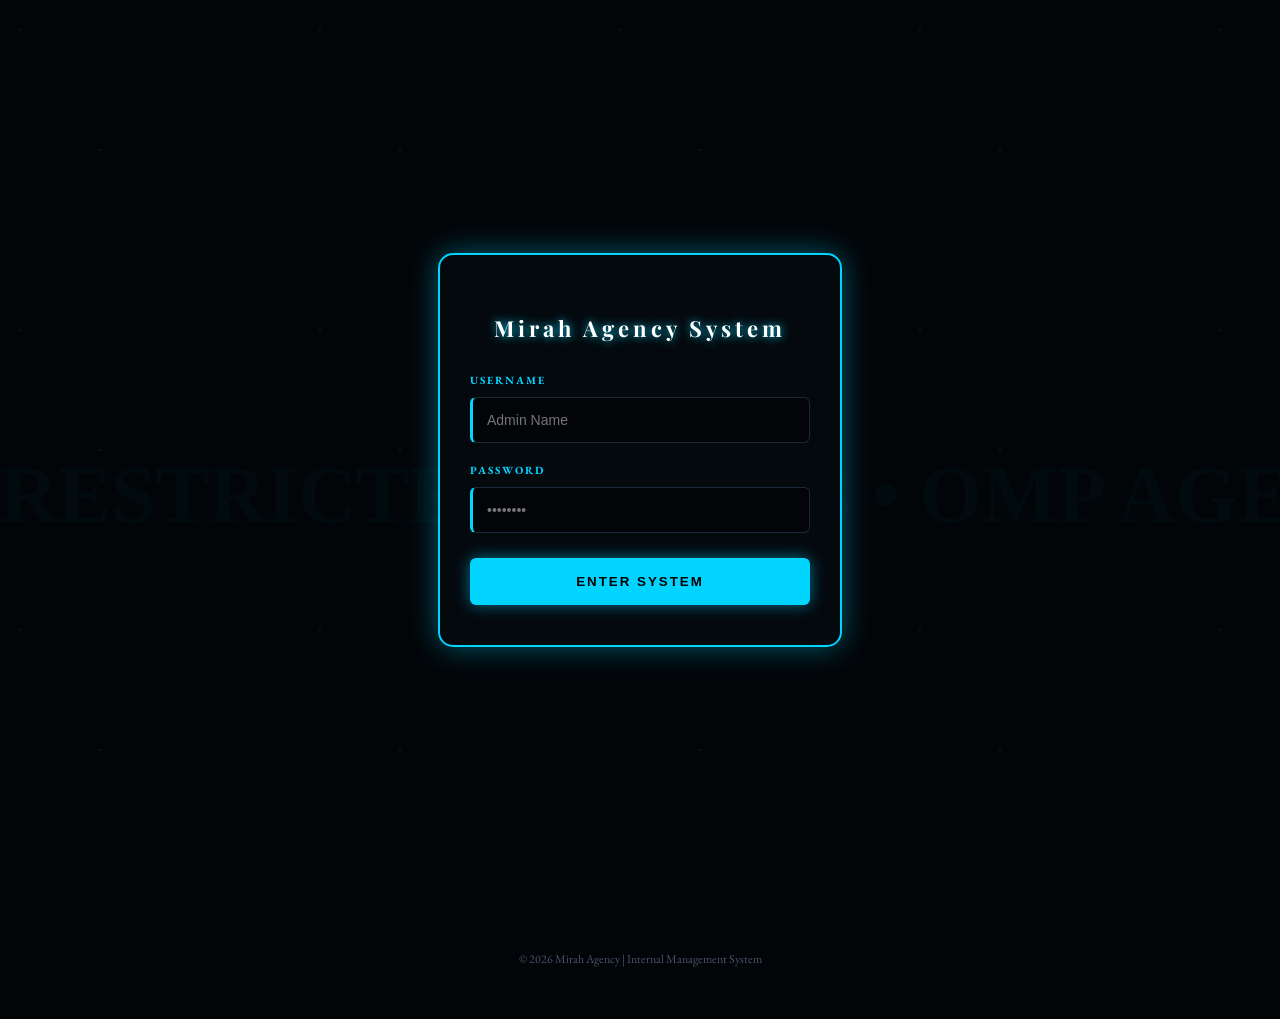
==== index.html @ f9b7fdba "Add files via upload" ====
<!DOCTYPE html>
<html lang="id">
<head>
    <meta charset="UTF-8">
    <meta name="viewport" content="width=device-width, initial-scale=1.0">
    <title>Agency OMP - Salary System</title>
    
    <script src="auth.js"></script>

    <link href="https://fonts.googleapis.com/css2?family=Playfair+Display:wght@700&family=EB+Garamond:wght@400;700&display=swap" rel="stylesheet">
    
    <style>
        :root {
            --neon-blue: #00d4ff;
            --neon-white: #ffffff;
            --neon-red: #ff0033;
            --dark-bg: #020508; 
            --card-bg: rgba(255, 255, 255, 0.03); 
            --text: #ffffff;
            --blue-glow: 0 0 10px rgba(0, 212, 255, 0.5), 0 0 20px rgba(0, 212, 255, 0.2);
            --white-glow: 0 0 10px rgba(255, 255, 255, 0.8);
            --red-glow: 0 0 10px rgba(255, 0, 51, 0.7);
        }

        body {
            background: var(--dark-bg);
            color: var(--text);
            font-family: 'EB Garamond', serif;
            margin: 0;
            overflow-x: hidden;
            position: relative;
        }

        /* ═══ EFEK ANIMASI LATAR BELAKANG ═══ */
        .bg-marquee {
            position: fixed;
            top: 150px;
            left: 0;
            width: 100%;
            white-space: nowrap;
            font-size: 80px;
            font-family: 'Playfair Display', serif;
            font-weight: bold;
            color: rgba(0, 212, 255, 0.03);
            text-transform: uppercase;
            letter-spacing: 20px;
            pointer-events: none;
            z-index: -2;
            animation: move-text 30s linear infinite;
        }

        @keyframes move-text {
            0% { transform: translateX(100%); }
            100% { transform: translateX(-100%); }
        }

        body::before {
            content: "";
            position: fixed;
            top: 0; left: 0; width: 100%; height: 100%;
            background: 
                radial-gradient(1px 1px at 20px 30px, var(--neon-white), rgba(0,0,0,0)),
                radial-gradient(2px 2px at 100px 150px, var(--neon-blue), rgba(0,0,0,0));
            background-size: 250px 250px;
            z-index: -1;
            animation: stars-falling 20s linear infinite;
            opacity: 0.3;
        }

        @keyframes stars-falling {
            from { transform: translateY(0); }
            to { transform: translateY(1000px); }
        }

        /* ═══ HEADER & NAV ═══ */
        header {
            padding: 40px 20px;
            text-align: center;
            background: linear-gradient(to bottom, #05101a, #020508);
            border-bottom: 2px solid var(--neon-blue);
            box-shadow: 0 4px 15px rgba(0, 212, 255, 0.3);
            position: relative; z-index: 10;
        }

        h1 { font-family: 'Playfair Display', serif; font-size: 36px; color: var(--neon-white); text-shadow: var(--white-glow), 0 0 15px var(--neon-blue); margin: 0; letter-spacing: 5px; }
        .motto { font-style: italic; color: #88a0b0; font-size: 14px; margin-top: 10px; }

        nav { background: rgba(0, 0, 0, 0.8); padding: 12px 0; border-bottom: 1px solid #0a1a2a; text-align: center; position: sticky; top: 0; z-index: 100; backdrop-filter: blur(10px); }
        .nav-inner { display: flex; align-items: center; justify-content: center; flex-wrap: wrap; gap: 10px; }
        .nav-inner a { color: #88a0b0; text-decoration: none; margin: 0 10px; text-transform: uppercase; font-size: 11px; transition: 0.3s; cursor: pointer; }
        .nav-inner a:hover, .nav-inner a.active { color: var(--neon-blue); font-weight: bold; text-shadow: var(--blue-glow); border-bottom: 1px solid var(--neon-blue); }

        .btn-logout {
            color: var(--neon-red) !important;
            font-weight: bold !important;
            border: 1px solid var(--neon-red) !important;
            padding: 4px 12px !important;
            border-radius: 4px !important;
            text-shadow: var(--red-glow);
            transition: all 0.3s ease !important;
        }

        /* ═══ FORM INPUT ═══ */
        main { padding: 40px 20px; max-width: 1200px; margin: auto; position: relative; z-index: 5; }
        .section-title { font-family: 'Playfair Display', serif; font-size: 28px; text-align: center; color: var(--neon-white); margin-bottom: 30px; text-transform: uppercase; text-shadow: var(--white-glow); }

        .card {
            background: var(--card-bg);
            padding: 30px;
            border-radius: 12px;
            border: 1px solid rgba(0, 212, 255, 0.2);
            box-shadow: 0 10px 30px rgba(0,0,0,0.8);
            margin-bottom: 40px;
            backdrop-filter: blur(10px);
        }

        .grid-horizontal { 
            display: grid; 
            grid-template-columns: repeat(4, 1fr); 
            gap: 15px; 
            margin-bottom: 15px; 
        }

        .form-group label { display: block; font-size: 11px; color: var(--neon-blue); margin-bottom: 5px; font-weight: bold; text-transform: uppercase; text-shadow: 0 0 5px rgba(0, 212, 255, 0.5); }
        input, select { width: 100%; padding: 12px; background: rgba(0, 0, 0, 0.5); border: 1px solid #1a2a3a; color: #fff; border-radius: 4px; font-size: 14px; box-sizing: border-box; transition: 0.3s; }
        input:focus { border-color: var(--neon-blue); outline: none; box-shadow: var(--blue-glow); }
        .readonly-box { background: rgba(0, 212, 255, 0.05); color: #ffeb3b; border-style: dashed; border-color: #333; }

        .btn-submit {
            grid-column: span 4;
            padding: 18px; background: transparent; color: var(--neon-blue);
            border: 2px solid var(--neon-blue); border-radius: 6px; font-weight: bold;
            text-transform: uppercase; cursor: pointer; transition: 0.3s;
            text-shadow: var(--blue-glow);
        }
        .btn-submit:hover { background: var(--neon-blue); color: #000; box-shadow: var(--blue-glow); }

        /* ═══ TABLE ═══ */
        .table-container { overflow-x: auto; border-radius: 8px; border: 1px solid #1a2a3a; box-shadow: 0 10px 30px rgba(0,0,0,0.5); }
        table { width: 100%; border-collapse: collapse; background: rgba(0, 0, 0, 0.3); }
        th { background: #05101a; color: var(--neon-blue); padding: 15px; border-bottom: 2px solid var(--neon-blue); font-size: 11px; text-shadow: 0 0 5px var(--neon-blue); }
        td { padding: 12px; border-bottom: 1px solid #1a2a3a; text-align: center; font-size: 13px; color: #cbd5e0; outline: none; }
        tr:hover { background: rgba(0, 212, 255, 0.05); }

        footer { text-align: center; padding: 40px; color: #4a5568; font-size: 12px; border-top: 1px solid #1a2a3a; margin-top: 40px; }

        @media (max-width: 768px) {
            .grid-horizontal { grid-template-columns: repeat(2, 1fr); }
            .btn-submit { grid-column: span 2; }
        }
    </style>
</head>
<body>

    <div class="bg-marquee">AGENCY OMP • SALARY SYSTEM • AGENCY OMP</div>

    <header>
        <h1>Mirah AGENCY</h1>
        <div class="motto">"Integrity, Excellence, and Financial Transparency"</div>
        <div style="color: var(--neon-blue); margin-top: 12px; font-weight: bold; font-size: 12px; text-shadow: var(--blue-glow); text-transform: uppercase; letter-spacing: 2px;">Authorized by: Momo OMP</div>
    </header>

    <nav>
        <div class="nav-inner">
            <a href="index.html" class="active">Salary Calculator</a>
            <a href="Database.html">Database</a>
            <a href="event.html">Special Send</a>
            <a href="support.html">Contact Support</a>
            <a onclick="logoutSystem()" class="btn-logout">LOGOUT</a>
        </div>
    </nav>

    <main>
        <div class="section-title">Financial Input System</div>

        <div class="card">
            <div class="grid-horizontal">
                <div class="form-group">
                    <label>ID Host</label>
                    <input type="text" id="hostID" placeholder="ID...">
                </div>
                <div class="form-group">
                    <label>Nama Host</label>
                    <input type="text" id="hostName" placeholder="Nama...">
                </div>
                <div class="form-group">
                    <label>Target Koin</label>
                    <input type="number" id="inputKoin" placeholder="e.g. 88000" oninput="hitungGaji()">
                </div>
                <div class="form-group">
                    <label>Kasbon (Rp)</label>
                    <input type="number" id="inputKasbon" placeholder="0" oninput="hitungGaji()">
                </div>
            </div>

            <div class="grid-horizontal">
                <div class="form-group">
                    <label>Level</label>
                    <input type="text" id="resLevel" class="readonly-box" readonly placeholder="-">
                </div>
                <div class="form-group">
                    <label>Gaji ($)</label>
                    <input type="text" id="resGajiUSD" class="readonly-box" readonly placeholder="0 $">
                </div>
                <div class="form-group">
                    <label>Total IDR</label>
                    <input type="text" id="resTotalIDR" class="readonly-box" style="color: var(--neon-blue); font-weight: bold; text-shadow: var(--blue-glow);" readonly placeholder="Rp 0">
                </div>
                <div class="form-group">
                    <label>Status</label>
                    <select id="status">
                        <option value="Waiting">Waiting</option>
                        <option value="Done">Done</option>
                    </select>
                </div>
                
                <button class="btn-submit" onclick="simpanData()">Submit to Ledger</button>
            </div>
        </div>

        <div class="section-title">Recent Calculations</div>
        <div class="table-container">
            <table>
                <thead>
                    <tr>
                        <th>ID</th><th>NAMA</th><th>LVL</th><th>KOIN</th><th>BASE ($)</th><th>GAJI (Rp)</th><th>KASBON</th><th>TOTAL</th><th>STATUS</th><th>AKSI</th>
                    </tr>
                </thead>
                <tbody id="tableBody"></tbody>
            </table>
        </div>
        <p style="font-size: 11px; color: #4a5568; margin-top: 10px; font-style: italic;">* Status 'Waiting' memungkinkan pengeditan langsung di tabel. 'Done' mengunci data.</p>
    </main>

    <footer>
        <p>&copy; 2026 Mirah Agency | Internal Management System</p>
    </footer>

    <script>
        const KURS = 15500; 
        const storageKey = 'agencyData';
        
        const masterGaji = [
            { koin: 5000, lvl: 'A', usd: 2.5 },
            { koin: 8000, lvl: 'B', usd: 4.0 },
            { koin: 13000, lvl: 'C', usd: 6.5 },
            { koin: 19000, lvl: 'D', usd: 9.4 },
            { koin: 27000, lvl: 'E', usd: 13.2 },
            { koin: 37000, lvl: 'F', usd: 18.0 },
            { koin: 52000, lvl: 'G', usd: 25.1 },
            { koin: 67000, lvl: 'H', usd: 32.1 },
            { koin: 88000, lvl: 'I', usd: 42.0 },
            { koin: 110000, lvl: 'J', usd: 52.1 },
            { koin: 135000, lvl: 'K', usd: 63.0 },
            { koin: 165000, lvl: 'L', usd: 76.0 },
            { koin: 195000, lvl: 'M', usd: 89.0 },
            { koin: 230000, lvl: 'N', usd: 104.0 },
            { koin: 270000, lvl: 'O', usd: 121.0 },
            { koin: 310000, lvl: 'P', usd: 137.0 },
            { koin: 360000, lvl: 'Q', usd: 157.0 },
            { koin: 400000, lvl: 'S1', usd: 168.0 },
            { koin: 450000, lvl: 'S2', usd: 180.0 },
            { koin: 500000, lvl: 'S3', usd: 195.0 },
            { koin: 650000, lvl: 'S4', usd: 250.0 },
            { koin: 800000, lvl: 'S5', usd: 300.0 },
            { koin: 950000, lvl: 'S6', usd: 350.0 },
            { koin: 1100000, lvl: 'S7', usd: 395.0 }
        ];

        let currentData = { lvl: '-', usd: 0 };

        function hitungGaji() {
            const koin = parseInt(document.getElementById('inputKoin').value) || 0;
            const kasbon = parseInt(document.getElementById('inputKasbon').value) || 0;
            let hasil = { lvl: '-', usd: 0 };

            for (let i = masterGaji.length - 1; i >= 0; i--) {
                if (koin >= masterGaji[i].koin) {
                    hasil = masterGaji[i];
                    break;
                }
            }

            currentData = hasil;
            const gajiKotor = hasil.usd * KURS;
            const gajiBersih = gajiKotor - kasbon;

            document.getElementById('resLevel').value = hasil.lvl;
            document.getElementById('resGajiUSD').value = hasil.usd + " $";
            document.getElementById('resTotalIDR').value = "Rp " + gajiBersih.toLocaleString('id-ID');
        }

        function simpanData() {
            const id = document.getElementById('hostID').value;
            const nama = document.getElementById('hostName').value;
            const koin = parseInt(document.getElementById('inputKoin').value) || 0;
            const kasbon = parseInt(document.getElementById('inputKasbon').value) || 0;
            const status = document.getElementById('status').value;

            if (!id || !nama || !koin) return alert("Harap isi semua kolom!");

            const gajiKotor = currentData.usd * KURS;
            const totalCair = gajiKotor - kasbon;

            const entry = { id, nama, lvl: currentData.lvl, koin, usd: currentData.usd, kotor: gajiKotor, kasbon, bersih: totalCair, status };
            let database = JSON.parse(localStorage.getItem(storageKey) || '[]');
            database.push(entry);
            localStorage.setItem(storageKey, JSON.stringify(database));
            renderTable(database);
            
            ['hostID','hostName','inputKoin','inputKasbon'].forEach(i => document.getElementById(i).value = "");
            hitungGaji();
        }

        function renderTable(data) {
            const tbody = document.getElementById('tableBody');
            tbody.innerHTML = "";
            data.forEach((item, index) => {
                const isDone = item.status === 'Done';
                const editableAttr = isDone ? '' : 'contenteditable="true"';
                const editStyle = isDone ? '' : 'background: rgba(0, 212, 255, 0.05); cursor: text;';

                const row = tbody.insertRow();
                row.innerHTML = `
                    <td ${editableAttr} style="${editStyle}" onblur="updateRow(${index}, 'id', this.innerText)">${item.id}</td>
                    <td ${editableAttr} style="${editStyle}" onblur="updateRow(${index}, 'nama', this.innerText)">${item.nama}</td>
                    <td style="color:var(--neon-white); text-shadow:var(--white-glow); font-weight:bold;">${item.lvl}</td>
                    <td ${editableAttr} style="${editStyle}" onblur="updateRow(${index}, 'koin', this.innerText)">${item.koin}</td>
                    <td>${item.usd}$</td>
                    <td>Rp ${item.kotor.toLocaleString()}</td>
                    <td ${editableAttr} style="${editStyle} color:var(--neon-red); text-shadow:var(--red-glow);" onblur="updateRow(${index}, 'kasbon', this.innerText)">${item.kasbon}</td>
                    <td style="color:var(--neon-blue); font-weight:bold; text-shadow:var(--blue-glow);">Rp ${item.bersih.toLocaleString()}</td>
                    <td>
                        <select onchange="updateRow(${index}, 'status', this.value)" style="padding:4px; font-size:11px; background:#000; border:1px solid #1a2a3a; color:${isDone ? '#00ffcc' : '#ffeb3b'}">
                            <option value="Waiting" ${item.status === 'Waiting' ? 'selected' : ''}>Waiting</option>
                            <option value="Done" ${isDone ? 'selected' : ''}>Done</option>
                        </select>
                    </td>
                    <td><button onclick="hapusData(${index})" style="background:none; border:1px solid var(--neon-red); color:var(--neon-red); border-radius:4px; cursor:pointer; font-size:10px; padding:2px 6px;">Hapus</button></td>
                `;
            });
        }

        window.updateRow = function(index, field, value) {
            let database = JSON.parse(localStorage.getItem(storageKey) || '[]');
            let item = database[index];

            if (item.status === 'Done' && field !== 'status') {
                renderTable(database);
                return;
            }

            if (field === 'koin' || field === 'kasbon') {
                const val = parseInt(value.replace(/[^0-9]/g, '')) || 0;
                item[field] = val;
                
                let calc = { lvl: '-', usd: 0 };
                for (let i = masterGaji.length - 1; i >= 0; i--) {
                    if (item.koin >= masterGaji[i].koin) {
                        calc = masterGaji[i];
                        break;
                    }
                }
                item.lvl = calc.lvl;
                item.usd = calc.usd;
                item.kotor = item.usd * KURS;
                item.bersih = item.kotor - item.kasbon;
            } else {
                item[field] = value;
            }

            database[index] = item;
            localStorage.setItem(storageKey, JSON.stringify(database));
            renderTable(database);
        };

        function hapusData(index) {
            let database = JSON.parse(localStorage.getItem(storageKey));
            database.splice(index, 1);
            localStorage.setItem(storageKey, JSON.stringify(database));
            renderTable(database);
        }

        window.onload = function() {
            const saved = localStorage.getItem(storageKey);
            if (saved) renderTable(JSON.parse(saved));
        };
    </script>
</body>
</html>
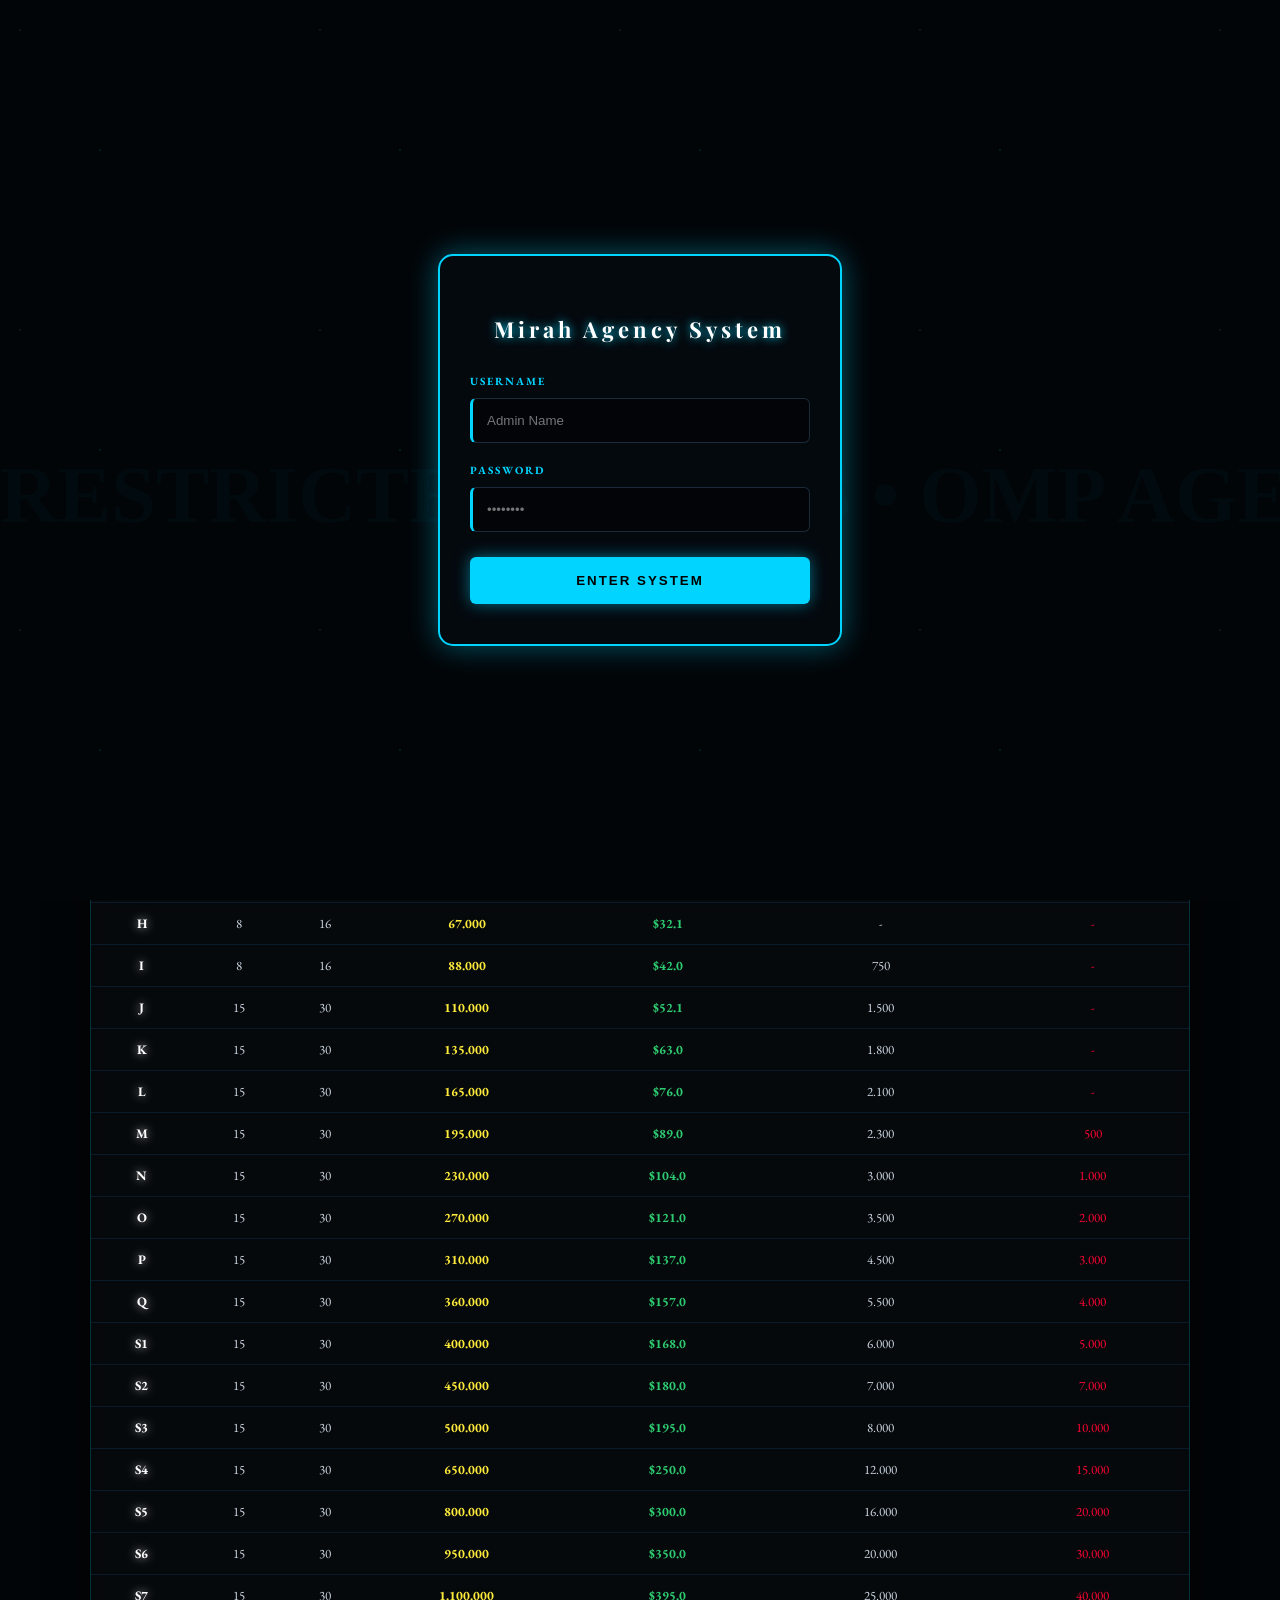
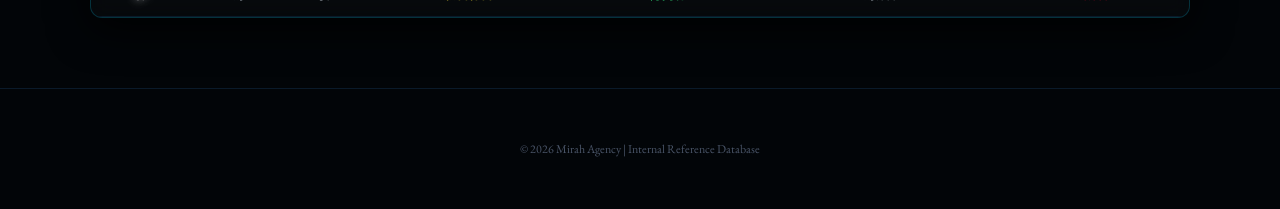
==== commit 9a8d3d95: "Update index.html" ====
--- a/index.html
+++ b/index.html
@@ -3,38 +3,37 @@
 <head>
     <meta charset="UTF-8">
     <meta name="viewport" content="width=device-width, initial-scale=1.0">
-    <title>Agency OMP - Salary System</title>
+    <title>Database Gaji OMP</title>
     
     <script src="auth.js"></script>
 
-    <link href="https://fonts.googleapis.com/css2?family=Playfair+Display:wght@700&family=EB+Garamond:wght@400;700&display=swap" rel="stylesheet">
+    <link href="https://fonts.googleapis.com/css2?family=Playfair+Display:wght@700&family=EB+Garamond&display=swap" rel="stylesheet">
     
     <style>
         :root {
             --neon-blue: #00d4ff;
             --neon-white: #ffffff;
             --neon-red: #ff0033;
-            --dark-bg: #020508; 
-            --card-bg: rgba(255, 255, 255, 0.03); 
-            --text: #ffffff;
-            --blue-glow: 0 0 10px rgba(0, 212, 255, 0.5), 0 0 20px rgba(0, 212, 255, 0.2);
+            --dark-bg: #020508;
+            --blue-glow: 0 0 10px rgba(0, 212, 255, 0.7), 0 0 20px rgba(0, 212, 255, 0.3);
             --white-glow: 0 0 10px rgba(255, 255, 255, 0.8);
             --red-glow: 0 0 10px rgba(255, 0, 51, 0.7);
         }
 
         body {
             background: var(--dark-bg);
-            color: var(--text);
+            color: var(--neon-white);
             font-family: 'EB Garamond', serif;
             margin: 0;
+            padding: 0;
             overflow-x: hidden;
             position: relative;
         }
 
-        /* ═══ EFEK ANIMASI LATAR BELAKANG ═══ */
+        /* ANIMASI LATAR BELAKANG */
         .bg-marquee {
             position: fixed;
-            top: 150px;
+            top: 200px;
             left: 0;
             width: 100%;
             white-space: nowrap;
@@ -46,7 +45,7 @@
             letter-spacing: 20px;
             pointer-events: none;
             z-index: -2;
-            animation: move-text 30s linear infinite;
+            animation: move-text 40s linear infinite;
         }
 
         @keyframes move-text {
@@ -54,25 +53,7 @@
             100% { transform: translateX(-100%); }
         }
 
-        body::before {
-            content: "";
-            position: fixed;
-            top: 0; left: 0; width: 100%; height: 100%;
-            background: 
-                radial-gradient(1px 1px at 20px 30px, var(--neon-white), rgba(0,0,0,0)),
-                radial-gradient(2px 2px at 100px 150px, var(--neon-blue), rgba(0,0,0,0));
-            background-size: 250px 250px;
-            z-index: -1;
-            animation: stars-falling 20s linear infinite;
-            opacity: 0.3;
-        }
-
-        @keyframes stars-falling {
-            from { transform: translateY(0); }
-            to { transform: translateY(1000px); }
-        }
-
-        /* ═══ HEADER & NAV ═══ */
+        /* HEADER & NAV */
         header {
             padding: 40px 20px;
             text-align: center;
@@ -82,13 +63,12 @@
             position: relative; z-index: 10;
         }
 
-        h1 { font-family: 'Playfair Display', serif; font-size: 36px; color: var(--neon-white); text-shadow: var(--white-glow), 0 0 15px var(--neon-blue); margin: 0; letter-spacing: 5px; }
+        h1 { font-family: 'Playfair Display', serif; color: var(--neon-white); margin: 0; letter-spacing: 5px; font-size: 36px; text-shadow: var(--white-glow), 0 0 15px var(--neon-blue); }
         .motto { font-style: italic; color: #88a0b0; font-size: 14px; margin-top: 10px; }
 
         nav { background: rgba(0, 0, 0, 0.8); padding: 12px 0; border-bottom: 1px solid #0a1a2a; text-align: center; position: sticky; top: 0; z-index: 100; backdrop-filter: blur(10px); }
-        .nav-inner { display: flex; align-items: center; justify-content: center; flex-wrap: wrap; gap: 10px; }
-        .nav-inner a { color: #88a0b0; text-decoration: none; margin: 0 10px; text-transform: uppercase; font-size: 11px; transition: 0.3s; cursor: pointer; }
-        .nav-inner a:hover, .nav-inner a.active { color: var(--neon-blue); font-weight: bold; text-shadow: var(--blue-glow); border-bottom: 1px solid var(--neon-blue); }
+        .nav-inner a { color: #88a0b0; text-decoration: none; margin: 0 15px; text-transform: uppercase; font-size: 11px; transition: 0.3s; cursor: pointer; }
+        .nav-inner a:hover, .nav-inner a.active { color: var(--neon-blue); font-weight: bold; text-shadow: var(--blue-glow); }
 
         .btn-logout {
             color: var(--neon-red) !important;
@@ -97,62 +77,36 @@
             padding: 4px 12px !important;
             border-radius: 4px !important;
             text-shadow: var(--red-glow);
-            transition: all 0.3s ease !important;
-        }
-
-        /* ═══ FORM INPUT ═══ */
-        main { padding: 40px 20px; max-width: 1200px; margin: auto; position: relative; z-index: 5; }
-        .section-title { font-family: 'Playfair Display', serif; font-size: 28px; text-align: center; color: var(--neon-white); margin-bottom: 30px; text-transform: uppercase; text-shadow: var(--white-glow); }
-
-        .card {
-            background: var(--card-bg);
-            padding: 30px;
+        }
+
+        /* TABLE AREA */
+        main { padding: 20px; max-width: 1100px; margin: auto; position: relative; z-index: 5; }
+        .section-title { font-family: 'Playfair Display', serif; font-size: 24px; text-align: center; color: var(--neon-white); margin: 30px 0; text-transform: uppercase; text-shadow: var(--white-glow); }
+
+        .table-wrapper {
+            background: rgba(255, 255, 255, 0.02);
             border-radius: 12px;
             border: 1px solid rgba(0, 212, 255, 0.2);
-            box-shadow: 0 10px 30px rgba(0,0,0,0.8);
-            margin-bottom: 40px;
+            overflow-x: auto;
+            box-shadow: 0 10px 40px rgba(0,0,0,0.9);
             backdrop-filter: blur(10px);
-        }
-
-        .grid-horizontal { 
-            display: grid; 
-            grid-template-columns: repeat(4, 1fr); 
-            gap: 15px; 
-            margin-bottom: 15px; 
-        }
-
-        .form-group label { display: block; font-size: 11px; color: var(--neon-blue); margin-bottom: 5px; font-weight: bold; text-transform: uppercase; text-shadow: 0 0 5px rgba(0, 212, 255, 0.5); }
-        input, select { width: 100%; padding: 12px; background: rgba(0, 0, 0, 0.5); border: 1px solid #1a2a3a; color: #fff; border-radius: 4px; font-size: 14px; box-sizing: border-box; transition: 0.3s; }
-        input:focus { border-color: var(--neon-blue); outline: none; box-shadow: var(--blue-glow); }
-        .readonly-box { background: rgba(0, 212, 255, 0.05); color: #ffeb3b; border-style: dashed; border-color: #333; }
-
-        .btn-submit {
-            grid-column: span 4;
-            padding: 18px; background: transparent; color: var(--neon-blue);
-            border: 2px solid var(--neon-blue); border-radius: 6px; font-weight: bold;
-            text-transform: uppercase; cursor: pointer; transition: 0.3s;
-            text-shadow: var(--blue-glow);
-        }
-        .btn-submit:hover { background: var(--neon-blue); color: #000; box-shadow: var(--blue-glow); }
-
-        /* ═══ TABLE ═══ */
-        .table-container { overflow-x: auto; border-radius: 8px; border: 1px solid #1a2a3a; box-shadow: 0 10px 30px rgba(0,0,0,0.5); }
-        table { width: 100%; border-collapse: collapse; background: rgba(0, 0, 0, 0.3); }
-        th { background: #05101a; color: var(--neon-blue); padding: 15px; border-bottom: 2px solid var(--neon-blue); font-size: 11px; text-shadow: 0 0 5px var(--neon-blue); }
-        td { padding: 12px; border-bottom: 1px solid #1a2a3a; text-align: center; font-size: 13px; color: #cbd5e0; outline: none; }
-        tr:hover { background: rgba(0, 212, 255, 0.05); }
-
-        footer { text-align: center; padding: 40px; color: #4a5568; font-size: 12px; border-top: 1px solid #1a2a3a; margin-top: 40px; }
-
-        @media (max-width: 768px) {
-            .grid-horizontal { grid-template-columns: repeat(2, 1fr); }
-            .btn-submit { grid-column: span 2; }
-        }
+            margin-bottom: 50px;
+        }
+
+        table { width: 100%; border-collapse: collapse; font-size: 13px; text-align: center; }
+        th { background: #05101a; color: var(--neon-blue); padding: 15px 5px; text-transform: uppercase; font-size: 11px; border-bottom: 2px solid var(--neon-blue); }
+        td { padding: 12px 5px; border-bottom: 1px solid #0a1a2a; color: #cbd5e0; }
+        
+        .lvl-bold { font-weight: bold; color: var(--neon-white); text-shadow: var(--white-glow); }
+        .koin-bold { color: #ffeb3b; font-weight: bold; }
+        .usd-highlight { color: #2ecc71; font-weight: bold; }
+
+        footer { text-align: center; padding: 40px; color: #4a5568; font-size: 12px; border-top: 1px solid #0a1a2a; }
     </style>
 </head>
 <body>
 
-    <div class="bg-marquee">AGENCY OMP • SALARY SYSTEM • AGENCY OMP</div>
+    <div class="bg-marquee">METROPOLIS AGENCY • SYSTEM ONLINE • METROPOLIS AGENCY</div>
 
     <header>
         <h1>Mirah AGENCY</h1>
@@ -162,8 +116,8 @@
 
     <nav>
         <div class="nav-inner">
-            <a href="index.html" class="active">Salary Calculator</a>
-            <a href="Database.html">Database</a>
+            <a href="index.html">Salary Calculator</a>
+            <a href="database.html" class="active">Database Gaji</a>
             <a href="event.html">Special Send</a>
             <a href="support.html">Contact Support</a>
             <a onclick="logoutSystem()" class="btn-logout">LOGOUT</a>
@@ -171,220 +125,108 @@
     </nav>
 
     <main>
-        <div class="section-title">Financial Input System</div>
-
-        <div class="card">
-            <div class="grid-horizontal">
-                <div class="form-group">
-                    <label>ID Host</label>
-                    <input type="text" id="hostID" placeholder="ID...">
-                </div>
-                <div class="form-group">
-                    <label>Nama Host</label>
-                    <input type="text" id="hostName" placeholder="Nama...">
-                </div>
-                <div class="form-group">
-                    <label>Target Koin</label>
-                    <input type="number" id="inputKoin" placeholder="e.g. 88000" oninput="hitungGaji()">
-                </div>
-                <div class="form-group">
-                    <label>Kasbon (Rp)</label>
-                    <input type="number" id="inputKasbon" placeholder="0" oninput="hitungGaji()">
-                </div>
-            </div>
-
-            <div class="grid-horizontal">
-                <div class="form-group">
-                    <label>Level</label>
-                    <input type="text" id="resLevel" class="readonly-box" readonly placeholder="-">
-                </div>
-                <div class="form-group">
-                    <label>Gaji ($)</label>
-                    <input type="text" id="resGajiUSD" class="readonly-box" readonly placeholder="0 $">
-                </div>
-                <div class="form-group">
-                    <label>Total IDR</label>
-                    <input type="text" id="resTotalIDR" class="readonly-box" style="color: var(--neon-blue); font-weight: bold; text-shadow: var(--blue-glow);" readonly placeholder="Rp 0">
-                </div>
-                <div class="form-group">
-                    <label>Status</label>
-                    <select id="status">
-                        <option value="Waiting">Waiting</option>
-                        <option value="Done">Done</option>
-                    </select>
-                </div>
-                
-                <button class="btn-submit" onclick="simpanData()">Submit to Ledger</button>
-            </div>
-        </div>
-
-        <div class="section-title">Recent Calculations</div>
-        <div class="table-container">
+        <div class="section-title">Saved Salary Records</div>
+        <div class="table-wrapper">
             <table>
                 <thead>
                     <tr>
-                        <th>ID</th><th>NAMA</th><th>LVL</th><th>KOIN</th><th>BASE ($)</th><th>GAJI (Rp)</th><th>KASBON</th><th>TOTAL</th><th>STATUS</th><th>AKSI</th>
+                        <th>ID</th>
+                        <th>Nama</th>
+                        <th>Level</th>
+                        <th>Koin</th>
+                        <th>Total IDR</th>
+                        <th>Status</th>
                     </tr>
                 </thead>
-                <tbody id="tableBody"></tbody>
+                <tbody id="savedDataBody"></tbody>
             </table>
         </div>
-        <p style="font-size: 11px; color: #4a5568; margin-top: 10px; font-style: italic;">* Status 'Waiting' memungkinkan pengeditan langsung di tabel. 'Done' mengunci data.</p>
+
+        <div class="section-title">Reference: Target & Valid Duration</div>
+        <div class="table-wrapper">
+            <table>
+                <thead>
+                    <tr>
+                        <th>Level</th>
+                        <th>Hari</th>
+                        <th>Jam</th>
+                        <th>Target Koin</th>
+                        <th>Gaji Host ($)</th>
+                        <th>Bonus Agency</th>
+                        <th>Bonus YoYo</th>
+                    </tr>
+                </thead>
+                <tbody id="masterTableBody"></tbody>
+            </table>
+        </div>
     </main>
 
     <footer>
-        <p>&copy; 2026 Mirah Agency | Internal Management System</p>
+        <p>&copy; 2026 Mirah Agency | Internal Reference Database</p>
     </footer>
 
     <script>
-        const KURS = 15500; 
-        const storageKey = 'agencyData';
-        
-        const masterGaji = [
-            { koin: 5000, lvl: 'A', usd: 2.5 },
-            { koin: 8000, lvl: 'B', usd: 4.0 },
-            { koin: 13000, lvl: 'C', usd: 6.5 },
-            { koin: 19000, lvl: 'D', usd: 9.4 },
-            { koin: 27000, lvl: 'E', usd: 13.2 },
-            { koin: 37000, lvl: 'F', usd: 18.0 },
-            { koin: 52000, lvl: 'G', usd: 25.1 },
-            { koin: 67000, lvl: 'H', usd: 32.1 },
-            { koin: 88000, lvl: 'I', usd: 42.0 },
-            { koin: 110000, lvl: 'J', usd: 52.1 },
-            { koin: 135000, lvl: 'K', usd: 63.0 },
-            { koin: 165000, lvl: 'L', usd: 76.0 },
-            { koin: 195000, lvl: 'M', usd: 89.0 },
-            { koin: 230000, lvl: 'N', usd: 104.0 },
-            { koin: 270000, lvl: 'O', usd: 121.0 },
-            { koin: 310000, lvl: 'P', usd: 137.0 },
-            { koin: 360000, lvl: 'Q', usd: 157.0 },
-            { koin: 400000, lvl: 'S1', usd: 168.0 },
-            { koin: 450000, lvl: 'S2', usd: 180.0 },
-            { koin: 500000, lvl: 'S3', usd: 195.0 },
-            { koin: 650000, lvl: 'S4', usd: 250.0 },
-            { koin: 800000, lvl: 'S5', usd: 300.0 },
-            { koin: 950000, lvl: 'S6', usd: 350.0 },
-            { koin: 1100000, lvl: 'S7', usd: 395.0 }
+        const DATA_MASTER = [
+            {lvl:"A", h:8, j:16, t:"5.000", usd:"2.5", bAF:"-", bY:"-"},
+            {lvl:"B", h:8, j:16, t:"8.000", usd:"4.0", bAF:"-", bY:"-"},
+            {lvl:"C", h:8, j:16, t:"13.000", usd:"6.5", bAF:"-", bY:"-"},
+            {lvl:"D", h:8, j:16, t:"19.000", usd:"9.4", bAF:"-", bY:"-"},
+            {lvl:"E", h:8, j:16, t:"27.000", usd:"13.2", bAF:"-", bY:"-"},
+            {lvl:"F", h:8, j:16, t:"37.000", usd:"18.0", bAF:"-", bY:"-"},
+            {lvl:"G", h:8, j:16, t:"52.000", usd:"25.1", bAF:"-", bY:"-"},
+            {lvl:"H", h:8, j:16, t:"67.000", usd:"32.1", bAF:"-", bY:"-"},
+            {lvl:"I", h:8, j:16, t:"88.000", usd:"42.0", bAF:"750", bY:"-"},
+            {lvl:"J", h:15, j:30, t:"110.000", usd:"52.1", bAF:"1.500", bY:"-"},
+            {lvl:"K", h:15, j:30, t:"135.000", usd:"63.0", bAF:"1.800", bY:"-"},
+            {lvl:"L", h:15, j:30, t:"165.000", usd:"76.0", bAF:"2.100", bY:"-"},
+            {lvl:"M", h:15, j:30, t:"195.000", usd:"89.0", bAF:"2.300", bY:"500"},
+            {lvl:"N", h:15, j:30, t:"230.000", usd:"104.0", bAF:"3.000", bY:"1.000"},
+            {lvl:"O", h:15, j:30, t:"270.000", usd:"121.0", bAF:"3.500", bY:"2.000"},
+            {lvl:"P", h:15, j:30, t:"310.000", usd:"137.0", bAF:"4.500", bY:"3.000"},
+            {lvl:"Q", h:15, j:30, t:"360.000", usd:"157.0", bAF:"5.500", bY:"4.000"},
+            {lvl:"S1", h:15, j:30, t:"400.000", usd:"168.0", bAF:"6.000", bY:"5.000"},
+            {lvl:"S2", h:15, j:30, t:"450.000", usd:"180.0", bAF:"7.000", bY:"7.000"},
+            {lvl:"S3", h:15, j:30, t:"500.000", usd:"195.0", bAF:"8.000", bY:"10.000"},
+            {lvl:"S4", h:15, j:30, t:"650.000", usd:"250.0", bAF:"12.000", bY:"15.000"},
+            {lvl:"S5", h:15, j:30, t:"800.000", usd:"300.0", bAF:"16.000", bY:"20.000"},
+            {lvl:"S6", h:15, j:30, t:"950.000", usd:"350.0", bAF:"20.000", bY:"30.000"},
+            {lvl:"S7", h:15, j:30, t:"1.100.000", usd:"395.0", bAF:"25.000", bY:"40.000"}
         ];
 
-        let currentData = { lvl: '-', usd: 0 };
-
-        function hitungGaji() {
-            const koin = parseInt(document.getElementById('inputKoin').value) || 0;
-            const kasbon = parseInt(document.getElementById('inputKasbon').value) || 0;
-            let hasil = { lvl: '-', usd: 0 };
-
-            for (let i = masterGaji.length - 1; i >= 0; i--) {
-                if (koin >= masterGaji[i].koin) {
-                    hasil = masterGaji[i];
-                    break;
-                }
+        window.onload = function() {
+            // Render Tabel Referensi
+            const masterTable = document.getElementById('masterTableBody');
+            masterTable.innerHTML = DATA_MASTER.map(d => `
+                <tr>
+                    <td class="lvl-bold">${d.lvl}</td>
+                    <td>${d.h}</td>
+                    <td>${d.j}</td>
+                    <td class="koin-bold">${d.t}</td>
+                    <td class="usd-highlight">$${d.usd}</td>
+                    <td>${d.bAF}</td>
+                    <td style="color:var(--neon-red)">${d.bY}</td>
+                </tr>
+            `).join('');
+
+            // Render Tabel Saved Records
+            const savedData = JSON.parse(localStorage.getItem('agencyData') || '[]');
+            const savedBody = document.getElementById('savedDataBody');
+            
+            if (savedData.length === 0) {
+                savedBody.innerHTML = '<tr><td colspan="6" style="padding:20px;">Belum ada data yang disimpan.</td></tr>';
+            } else {
+                savedBody.innerHTML = savedData.map(item => `
+                    <tr>
+                        <td>${item.id}</td>
+                        <td>${item.nama}</td>
+                        <td class="lvl-bold">${item.lvl}</td>
+                        <td class="koin-bold">${parseInt(item.koin).toLocaleString()}</td>
+                        <td class="usd-highlight">Rp ${item.bersih.toLocaleString('id-ID')}</td>
+                        <td style="color:${item.status === 'Done' ? '#00ffcc' : '#ffeb3b'}">${item.status}</td>
+                    </tr>
+                `).join('');
             }
-
-            currentData = hasil;
-            const gajiKotor = hasil.usd * KURS;
-            const gajiBersih = gajiKotor - kasbon;
-
-            document.getElementById('resLevel').value = hasil.lvl;
-            document.getElementById('resGajiUSD').value = hasil.usd + " $";
-            document.getElementById('resTotalIDR').value = "Rp " + gajiBersih.toLocaleString('id-ID');
-        }
-
-        function simpanData() {
-            const id = document.getElementById('hostID').value;
-            const nama = document.getElementById('hostName').value;
-            const koin = parseInt(document.getElementById('inputKoin').value) || 0;
-            const kasbon = parseInt(document.getElementById('inputKasbon').value) || 0;
-            const status = document.getElementById('status').value;
-
-            if (!id || !nama || !koin) return alert("Harap isi semua kolom!");
-
-            const gajiKotor = currentData.usd * KURS;
-            const totalCair = gajiKotor - kasbon;
-
-            const entry = { id, nama, lvl: currentData.lvl, koin, usd: currentData.usd, kotor: gajiKotor, kasbon, bersih: totalCair, status };
-            let database = JSON.parse(localStorage.getItem(storageKey) || '[]');
-            database.push(entry);
-            localStorage.setItem(storageKey, JSON.stringify(database));
-            renderTable(database);
-            
-            ['hostID','hostName','inputKoin','inputKasbon'].forEach(i => document.getElementById(i).value = "");
-            hitungGaji();
-        }
-
-        function renderTable(data) {
-            const tbody = document.getElementById('tableBody');
-            tbody.innerHTML = "";
-            data.forEach((item, index) => {
-                const isDone = item.status === 'Done';
-                const editableAttr = isDone ? '' : 'contenteditable="true"';
-                const editStyle = isDone ? '' : 'background: rgba(0, 212, 255, 0.05); cursor: text;';
-
-                const row = tbody.insertRow();
-                row.innerHTML = `
-                    <td ${editableAttr} style="${editStyle}" onblur="updateRow(${index}, 'id', this.innerText)">${item.id}</td>
-                    <td ${editableAttr} style="${editStyle}" onblur="updateRow(${index}, 'nama', this.innerText)">${item.nama}</td>
-                    <td style="color:var(--neon-white); text-shadow:var(--white-glow); font-weight:bold;">${item.lvl}</td>
-                    <td ${editableAttr} style="${editStyle}" onblur="updateRow(${index}, 'koin', this.innerText)">${item.koin}</td>
-                    <td>${item.usd}$</td>
-                    <td>Rp ${item.kotor.toLocaleString()}</td>
-                    <td ${editableAttr} style="${editStyle} color:var(--neon-red); text-shadow:var(--red-glow);" onblur="updateRow(${index}, 'kasbon', this.innerText)">${item.kasbon}</td>
-                    <td style="color:var(--neon-blue); font-weight:bold; text-shadow:var(--blue-glow);">Rp ${item.bersih.toLocaleString()}</td>
-                    <td>
-                        <select onchange="updateRow(${index}, 'status', this.value)" style="padding:4px; font-size:11px; background:#000; border:1px solid #1a2a3a; color:${isDone ? '#00ffcc' : '#ffeb3b'}">
-                            <option value="Waiting" ${item.status === 'Waiting' ? 'selected' : ''}>Waiting</option>
-                            <option value="Done" ${isDone ? 'selected' : ''}>Done</option>
-                        </select>
-                    </td>
-                    <td><button onclick="hapusData(${index})" style="background:none; border:1px solid var(--neon-red); color:var(--neon-red); border-radius:4px; cursor:pointer; font-size:10px; padding:2px 6px;">Hapus</button></td>
-                `;
-            });
-        }
-
-        window.updateRow = function(index, field, value) {
-            let database = JSON.parse(localStorage.getItem(storageKey) || '[]');
-            let item = database[index];
-
-            if (item.status === 'Done' && field !== 'status') {
-                renderTable(database);
-                return;
-            }
-
-            if (field === 'koin' || field === 'kasbon') {
-                const val = parseInt(value.replace(/[^0-9]/g, '')) || 0;
-                item[field] = val;
-                
-                let calc = { lvl: '-', usd: 0 };
-                for (let i = masterGaji.length - 1; i >= 0; i--) {
-                    if (item.koin >= masterGaji[i].koin) {
-                        calc = masterGaji[i];
-                        break;
-                    }
-                }
-                item.lvl = calc.lvl;
-                item.usd = calc.usd;
-                item.kotor = item.usd * KURS;
-                item.bersih = item.kotor - item.kasbon;
-            } else {
-                item[field] = value;
-            }
-
-            database[index] = item;
-            localStorage.setItem(storageKey, JSON.stringify(database));
-            renderTable(database);
-        };
-
-        function hapusData(index) {
-            let database = JSON.parse(localStorage.getItem(storageKey));
-            database.splice(index, 1);
-            localStorage.setItem(storageKey, JSON.stringify(database));
-            renderTable(database);
-        }
-
-        window.onload = function() {
-            const saved = localStorage.getItem(storageKey);
-            if (saved) renderTable(JSON.parse(saved));
-        };
+        }
     </script>
 </body>
-</html>+    </html>
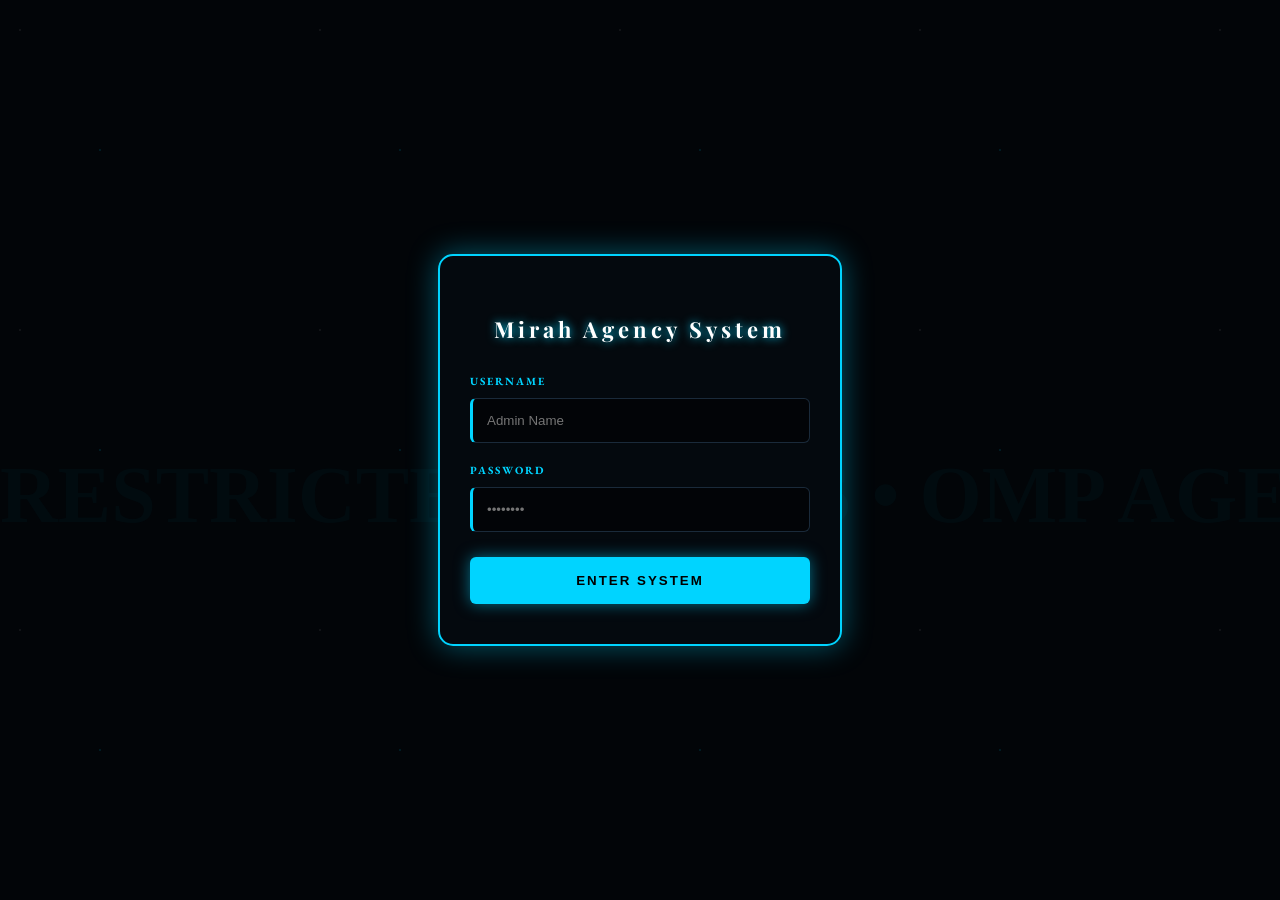
==== commit 8d6d3f31: "Update index.html" ====
--- a/index.html
+++ b/index.html
@@ -3,230 +3,129 @@
 <head>
     <meta charset="UTF-8">
     <meta name="viewport" content="width=device-width, initial-scale=1.0">
-    <title>Database Gaji OMP</title>
-    
+    <title>Agency OMP - Salary System</title>
     <script src="auth.js"></script>
-
-    <link href="https://fonts.googleapis.com/css2?family=Playfair+Display:wght@700&family=EB+Garamond&display=swap" rel="stylesheet">
-    
+    <link href="https://fonts.googleapis.com/css2?family=Playfair+Display:wght@700&family=EB+Garamond:wght@400;700&display=swap" rel="stylesheet">
     <style>
-        :root {
-            --neon-blue: #00d4ff;
-            --neon-white: #ffffff;
-            --neon-red: #ff0033;
-            --dark-bg: #020508;
-            --blue-glow: 0 0 10px rgba(0, 212, 255, 0.7), 0 0 20px rgba(0, 212, 255, 0.3);
-            --white-glow: 0 0 10px rgba(255, 255, 255, 0.8);
-            --red-glow: 0 0 10px rgba(255, 0, 51, 0.7);
-        }
-
-        body {
-            background: var(--dark-bg);
-            color: var(--neon-white);
-            font-family: 'EB Garamond', serif;
-            margin: 0;
-            padding: 0;
-            overflow-x: hidden;
-            position: relative;
-        }
-
-        /* ANIMASI LATAR BELAKANG */
-        .bg-marquee {
-            position: fixed;
-            top: 200px;
-            left: 0;
-            width: 100%;
-            white-space: nowrap;
-            font-size: 80px;
-            font-family: 'Playfair Display', serif;
-            font-weight: bold;
-            color: rgba(0, 212, 255, 0.03);
-            text-transform: uppercase;
-            letter-spacing: 20px;
-            pointer-events: none;
-            z-index: -2;
-            animation: move-text 40s linear infinite;
-        }
-
-        @keyframes move-text {
-            0% { transform: translateX(100%); }
-            100% { transform: translateX(-100%); }
-        }
-
-        /* HEADER & NAV */
-        header {
-            padding: 40px 20px;
-            text-align: center;
-            background: linear-gradient(to bottom, #05101a, #020508);
-            border-bottom: 2px solid var(--neon-blue);
-            box-shadow: 0 4px 15px rgba(0, 212, 255, 0.3);
-            position: relative; z-index: 10;
-        }
-
-        h1 { font-family: 'Playfair Display', serif; color: var(--neon-white); margin: 0; letter-spacing: 5px; font-size: 36px; text-shadow: var(--white-glow), 0 0 15px var(--neon-blue); }
-        .motto { font-style: italic; color: #88a0b0; font-size: 14px; margin-top: 10px; }
-
+        :root { --neon-blue: #00d4ff; --neon-white: #ffffff; --neon-red: #ff0033; --dark-bg: #020508; --card-bg: rgba(255, 255, 255, 0.03); --blue-glow: 0 0 10px rgba(0, 212, 255, 0.5); --white-glow: 0 0 10px rgba(255, 255, 255, 0.8); --red-glow: 0 0 10px rgba(255, 0, 51, 0.7); }
+        body { background: var(--dark-bg); color: #fff; font-family: 'EB Garamond', serif; margin: 0; }
+        header { padding: 40px 20px; text-align: center; background: #05101a; border-bottom: 2px solid var(--neon-blue); }
+        h1 { font-family: 'Playfair Display', serif; color: var(--neon-white); text-shadow: var(--white-glow); margin: 0; letter-spacing: 5px; }
         nav { background: rgba(0, 0, 0, 0.8); padding: 12px 0; border-bottom: 1px solid #0a1a2a; text-align: center; position: sticky; top: 0; z-index: 100; backdrop-filter: blur(10px); }
-        .nav-inner a { color: #88a0b0; text-decoration: none; margin: 0 15px; text-transform: uppercase; font-size: 11px; transition: 0.3s; cursor: pointer; }
-        .nav-inner a:hover, .nav-inner a.active { color: var(--neon-blue); font-weight: bold; text-shadow: var(--blue-glow); }
-
-        .btn-logout {
-            color: var(--neon-red) !important;
-            font-weight: bold !important;
-            border: 1px solid var(--neon-red) !important;
-            padding: 4px 12px !important;
-            border-radius: 4px !important;
-            text-shadow: var(--red-glow);
-        }
-
-        /* TABLE AREA */
-        main { padding: 20px; max-width: 1100px; margin: auto; position: relative; z-index: 5; }
-        .section-title { font-family: 'Playfair Display', serif; font-size: 24px; text-align: center; color: var(--neon-white); margin: 30px 0; text-transform: uppercase; text-shadow: var(--white-glow); }
-
-        .table-wrapper {
-            background: rgba(255, 255, 255, 0.02);
-            border-radius: 12px;
-            border: 1px solid rgba(0, 212, 255, 0.2);
-            overflow-x: auto;
-            box-shadow: 0 10px 40px rgba(0,0,0,0.9);
-            backdrop-filter: blur(10px);
-            margin-bottom: 50px;
-        }
-
-        table { width: 100%; border-collapse: collapse; font-size: 13px; text-align: center; }
-        th { background: #05101a; color: var(--neon-blue); padding: 15px 5px; text-transform: uppercase; font-size: 11px; border-bottom: 2px solid var(--neon-blue); }
-        td { padding: 12px 5px; border-bottom: 1px solid #0a1a2a; color: #cbd5e0; }
-        
-        .lvl-bold { font-weight: bold; color: var(--neon-white); text-shadow: var(--white-glow); }
-        .koin-bold { color: #ffeb3b; font-weight: bold; }
-        .usd-highlight { color: #2ecc71; font-weight: bold; }
-
-        footer { text-align: center; padding: 40px; color: #4a5568; font-size: 12px; border-top: 1px solid #0a1a2a; }
+        .nav-inner a { color: #88a0b0; text-decoration: none; margin: 0 15px; text-transform: uppercase; font-size: 11px; cursor: pointer; }
+        .nav-inner a.active { color: var(--neon-blue); font-weight: bold; text-shadow: var(--blue-glow); }
+        .btn-logout { color: var(--neon-red) !important; border: 1px solid var(--neon-red) !important; padding: 4px 12px !important; border-radius: 4px !important; }
+        main { padding: 40px 20px; max-width: 1200px; margin: auto; }
+        .card { background: var(--card-bg); padding: 30px; border-radius: 12px; border: 1px solid rgba(0, 212, 255, 0.2); margin-bottom: 40px; }
+        .grid-horizontal { display: grid; grid-template-columns: repeat(4, 1fr); gap: 15px; margin-bottom: 15px; }
+        input, select { width: 100%; padding: 12px; background: rgba(0, 0, 0, 0.5); border: 1px solid #1a2a3a; color: #fff; border-radius: 4px; }
+        .btn-submit { grid-column: span 4; padding: 18px; background: transparent; color: var(--neon-blue); border: 2px solid var(--neon-blue); font-weight: bold; cursor: pointer; text-transform: uppercase; }
+        .table-container { overflow-x: auto; }
+        table { width: 100%; border-collapse: collapse; background: rgba(0, 0, 0, 0.3); }
+        th { background: #05101a; color: var(--neon-blue); padding: 15px; border-bottom: 2px solid var(--neon-blue); font-size: 11px; }
+        td { padding: 12px; border-bottom: 1px solid #1a2a3a; text-align: center; font-size: 13px; }
     </style>
 </head>
 <body>
-
-    <div class="bg-marquee">METROPOLIS AGENCY • SYSTEM ONLINE • METROPOLIS AGENCY</div>
-
     <header>
-        <h1>Mirah AGENCY</h1>
-        <div class="motto">"Integrity, Excellence, and Financial Transparency"</div>
-        <div style="color: var(--neon-blue); margin-top: 12px; font-weight: bold; font-size: 12px; text-shadow: var(--blue-glow); text-transform: uppercase; letter-spacing: 2px;">Authorized by: Momo OMP</div>
+        <h1>Mirah Agency</h1>
+        <div style="color: var(--neon-blue); margin-top: 12px; font-weight: bold; font-size: 12px; letter-spacing: 2px;">Authorized by: Momo OMP</div>
     </header>
-
     <nav>
         <div class="nav-inner">
-            <a href="index.html">Salary Calculator</a>
-            <a href="database.html" class="active">Database Gaji</a>
+            <a href="index.html" class="active">Salary Calculator</a>
+            <a href="database.html">Database Gaji</a>
             <a href="event.html">Special Send</a>
             <a href="support.html">Contact Support</a>
             <a onclick="logoutSystem()" class="btn-logout">LOGOUT</a>
         </div>
     </nav>
-
     <main>
-        <div class="section-title">Saved Salary Records</div>
-        <div class="table-wrapper">
+        <div class="card">
+            <div class="grid-horizontal">
+                <div><input type="text" id="hostID" placeholder="ID Host"></div>
+                <div><input type="text" id="hostName" placeholder="Nama Host"></div>
+                <div><input type="number" id="inputKoin" placeholder="Target Koin" oninput="hitungGaji()"></div>
+                <div><input type="number" id="inputKasbon" placeholder="Kasbon (Rp)" oninput="hitungGaji()"></div>
+            </div>
+            <div class="grid-horizontal">
+                <div><input type="text" id="resLevel" readonly placeholder="Level"></div>
+                <div><input type="text" id="resGajiUSD" readonly placeholder="Gaji $"></div>
+                <div><input type="text" id="resTotalIDR" readonly style="color:var(--neon-blue)" placeholder="Total Rp"></div>
+                <div><select id="status"><option value="Waiting">Waiting</option><option value="Done">Done</option></select></div>
+                <button class="btn-submit" onclick="simpanData()">Submit to Ledger</button>
+            </div>
+        </div>
+        <div class="table-container">
             <table>
-                <thead>
-                    <tr>
-                        <th>ID</th>
-                        <th>Nama</th>
-                        <th>Level</th>
-                        <th>Koin</th>
-                        <th>Total IDR</th>
-                        <th>Status</th>
-                    </tr>
-                </thead>
-                <tbody id="savedDataBody"></tbody>
-            </table>
-        </div>
-
-        <div class="section-title">Reference: Target & Valid Duration</div>
-        <div class="table-wrapper">
-            <table>
-                <thead>
-                    <tr>
-                        <th>Level</th>
-                        <th>Hari</th>
-                        <th>Jam</th>
-                        <th>Target Koin</th>
-                        <th>Gaji Host ($)</th>
-                        <th>Bonus Agency</th>
-                        <th>Bonus YoYo</th>
-                    </tr>
-                </thead>
-                <tbody id="masterTableBody"></tbody>
+                <thead><tr><th>ID</th><th>NAMA</th><th>LVL</th><th>KOIN</th><th>BASE ($)</th><th>GAJI (Rp)</th><th>KASBON</th><th>TOTAL</th><th>STATUS</th><th>AKSI</th></tr></thead>
+                <tbody id="tableBody"></tbody>
             </table>
         </div>
     </main>
-
-    <footer>
-        <p>&copy; 2026 Mirah Agency | Internal Reference Database</p>
-    </footer>
-
     <script>
-        const DATA_MASTER = [
-            {lvl:"A", h:8, j:16, t:"5.000", usd:"2.5", bAF:"-", bY:"-"},
-            {lvl:"B", h:8, j:16, t:"8.000", usd:"4.0", bAF:"-", bY:"-"},
-            {lvl:"C", h:8, j:16, t:"13.000", usd:"6.5", bAF:"-", bY:"-"},
-            {lvl:"D", h:8, j:16, t:"19.000", usd:"9.4", bAF:"-", bY:"-"},
-            {lvl:"E", h:8, j:16, t:"27.000", usd:"13.2", bAF:"-", bY:"-"},
-            {lvl:"F", h:8, j:16, t:"37.000", usd:"18.0", bAF:"-", bY:"-"},
-            {lvl:"G", h:8, j:16, t:"52.000", usd:"25.1", bAF:"-", bY:"-"},
-            {lvl:"H", h:8, j:16, t:"67.000", usd:"32.1", bAF:"-", bY:"-"},
-            {lvl:"I", h:8, j:16, t:"88.000", usd:"42.0", bAF:"750", bY:"-"},
-            {lvl:"J", h:15, j:30, t:"110.000", usd:"52.1", bAF:"1.500", bY:"-"},
-            {lvl:"K", h:15, j:30, t:"135.000", usd:"63.0", bAF:"1.800", bY:"-"},
-            {lvl:"L", h:15, j:30, t:"165.000", usd:"76.0", bAF:"2.100", bY:"-"},
-            {lvl:"M", h:15, j:30, t:"195.000", usd:"89.0", bAF:"2.300", bY:"500"},
-            {lvl:"N", h:15, j:30, t:"230.000", usd:"104.0", bAF:"3.000", bY:"1.000"},
-            {lvl:"O", h:15, j:30, t:"270.000", usd:"121.0", bAF:"3.500", bY:"2.000"},
-            {lvl:"P", h:15, j:30, t:"310.000", usd:"137.0", bAF:"4.500", bY:"3.000"},
-            {lvl:"Q", h:15, j:30, t:"360.000", usd:"157.0", bAF:"5.500", bY:"4.000"},
-            {lvl:"S1", h:15, j:30, t:"400.000", usd:"168.0", bAF:"6.000", bY:"5.000"},
-            {lvl:"S2", h:15, j:30, t:"450.000", usd:"180.0", bAF:"7.000", bY:"7.000"},
-            {lvl:"S3", h:15, j:30, t:"500.000", usd:"195.0", bAF:"8.000", bY:"10.000"},
-            {lvl:"S4", h:15, j:30, t:"650.000", usd:"250.0", bAF:"12.000", bY:"15.000"},
-            {lvl:"S5", h:15, j:30, t:"800.000", usd:"300.0", bAF:"16.000", bY:"20.000"},
-            {lvl:"S6", h:15, j:30, t:"950.000", usd:"350.0", bAF:"20.000", bY:"30.000"},
-            {lvl:"S7", h:15, j:30, t:"1.100.000", usd:"395.0", bAF:"25.000", bY:"40.000"}
-        ];
-
-        window.onload = function() {
-            // Render Tabel Referensi
-            const masterTable = document.getElementById('masterTableBody');
-            masterTable.innerHTML = DATA_MASTER.map(d => `
-                <tr>
-                    <td class="lvl-bold">${d.lvl}</td>
-                    <td>${d.h}</td>
-                    <td>${d.j}</td>
-                    <td class="koin-bold">${d.t}</td>
-                    <td class="usd-highlight">$${d.usd}</td>
-                    <td>${d.bAF}</td>
-                    <td style="color:var(--neon-red)">${d.bY}</td>
-                </tr>
-            `).join('');
-
-            // Render Tabel Saved Records
-            const savedData = JSON.parse(localStorage.getItem('agencyData') || '[]');
-            const savedBody = document.getElementById('savedDataBody');
-            
-            if (savedData.length === 0) {
-                savedBody.innerHTML = '<tr><td colspan="6" style="padding:20px;">Belum ada data yang disimpan.</td></tr>';
-            } else {
-                savedBody.innerHTML = savedData.map(item => `
-                    <tr>
-                        <td>${item.id}</td>
-                        <td>${item.nama}</td>
-                        <td class="lvl-bold">${item.lvl}</td>
-                        <td class="koin-bold">${parseInt(item.koin).toLocaleString()}</td>
-                        <td class="usd-highlight">Rp ${item.bersih.toLocaleString('id-ID')}</td>
-                        <td style="color:${item.status === 'Done' ? '#00ffcc' : '#ffeb3b'}">${item.status}</td>
-                    </tr>
-                `).join('');
-            }
+        const KURS = 15500;
+        const masterGaji = [{koin:5000,lvl:'A',usd:2.5},{koin:8000,lvl:'B',usd:4.0},{koin:13000,lvl:'C',usd:6.5},{koin:19000,lvl:'D',usd:9.4},{koin:27000,lvl:'E',usd:13.2},{koin:37000,lvl:'F',usd:18.0},{koin:52000,lvl:'G',usd:25.1},{koin:67000,lvl:'H',usd:32.1},{koin:88000,lvl:'I',usd:42.0},{koin:110000,lvl:'J',usd:52.1},{koin:135000,lvl:'K',usd:63.0},{koin:165000,lvl:'L',usd:76.0},{koin:195000,lvl:'M',usd:89.0},{koin:230000,lvl:'N',usd:104.0},{koin:270000,lvl:'O',usd:121.0},{koin:310000,lvl:'P',usd:137.0},{koin:360000,lvl:'Q',usd:157.0},{koin:400000,lvl:'S1',usd:168.0},{koin:450000,lvl:'S2',usd:180.0},{koin:500000,lvl:'S3',usd:195.0},{koin:650000,lvl:'S4',usd:250.0},{koin:800000,lvl:'S5',usd:300.0},{koin:950000,lvl:'S6',usd:350.0},{koin:1100000,lvl:'S7',usd:395.0}];
+        let currentData = { lvl: '-', usd: 0 };
+        function hitungGaji() {
+            const koin = parseInt(document.getElementById('inputKoin').value) || 0;
+            const kasbon = parseInt(document.getElementById('inputKasbon').value) || 0;
+            let hasil = { lvl: '-', usd: 0 };
+            for (let i = masterGaji.length - 1; i >= 0; i--) { if (koin >= masterGaji[i].koin) { hasil = masterGaji[i]; break; } }
+            currentData = hasil;
+            const gajiBersih = (hasil.usd * KURS) - kasbon;
+            document.getElementById('resLevel').value = hasil.lvl;
+            document.getElementById('resGajiUSD').value = hasil.usd + " $";
+            document.getElementById('resTotalIDR').value = "Rp " + gajiBersih.toLocaleString('id-ID');
         }
+        function simpanData() {
+            const id = document.getElementById('hostID').value;
+            const nama = document.getElementById('hostName').value;
+            const koin = parseInt(document.getElementById('inputKoin').value) || 0;
+            const kasbon = parseInt(document.getElementById('inputKasbon').value) || 0;
+            const status = document.getElementById('status').value;
+            if (!id || !nama || !koin) return alert("Isi ID, Nama, dan Koin!");
+            const entry = { id, nama, lvl: currentData.lvl, koin, usd: currentData.usd, kotor: (currentData.usd * KURS), kasbon, bersih: (currentData.usd * KURS) - kasbon, status };
+            let db = JSON.parse(localStorage.getItem('agencyData') || '[]');
+            db.push(entry);
+            localStorage.setItem('agencyData', JSON.stringify(db));
+            renderTable(db);
+        }
+        function renderTable(data) {
+            const tbody = document.getElementById('tableBody');
+            tbody.innerHTML = "";
+            data.forEach((item, index) => {
+                const isDone = item.status === 'Done';
+                const editAttr = isDone ? '' : 'contenteditable="true"';
+                const editBg = isDone ? '' : 'background:rgba(0,212,255,0.05);';
+                tbody.innerHTML += `<tr>
+                    <td ${editAttr} style="${editBg}" onblur="updateRow(${index},'id',this.innerText)">${item.id}</td>
+                    <td ${editAttr} style="${editBg}" onblur="updateRow(${index},'nama',this.innerText)">${item.nama}</td>
+                    <td>${item.lvl}</td>
+                    <td ${editAttr} style="${editBg}" onblur="updateRow(${index},'koin',this.innerText)">${item.koin}</td>
+                    <td>${item.usd}$</td>
+                    <td>Rp ${item.kotor.toLocaleString()}</td>
+                    <td ${editAttr} style="${editBg}color:var(--neon-red);" onblur="updateRow(${index},'kasbon',this.innerText)">${item.kasbon}</td>
+                    <td style="color:var(--neon-blue)">Rp ${item.bersih.toLocaleString()}</td>
+                    <td><select onchange="updateRow(${index},'status',this.value)"><option value="Waiting" ${item.status==='Waiting'?'selected':''}>Waiting</option><option value="Done" ${item.status==='Done'?'selected':''}>Done</option></select></td>
+                    <td><button onclick="hapusData(${index})">Hapus</button></td>
+                </tr>`;
+            });
+        }
+        function updateRow(index, field, value) {
+            let db = JSON.parse(localStorage.getItem('agencyData'));
+            if (db[index].status === 'Done' && field !== 'status') return renderTable(db);
+            if (field === 'koin' || field === 'kasbon') {
+                db[index][field] = parseInt(value.replace(/\D/g,'')) || 0;
+                let c = {lvl:'-',usd:0};
+                for(let i=masterGaji.length-1;i>=0;i--) if(db[index].koin>=masterGaji[i].koin){c=masterGaji[i];break;}
+                db[index].lvl=c.lvl; db[index].usd=c.usd; db[index].kotor=c.usd*KURS; db[index].bersih=db[index].kotor-db[index].kasbon;
+            } else { db[index][field] = value; }
+            localStorage.setItem('agencyData', JSON.stringify(db));
+            renderTable(db);
+        }
+        function hapusData(index) { let db = JSON.parse(localStorage.getItem('agencyData')); db.splice(index,1); localStorage.setItem('agencyData',JSON.stringify(db)); renderTable(db); }
+        window.onload = () => { const s = localStorage.getItem('agencyData'); if(s) renderTable(JSON.parse(s)); };
     </script>
 </body>
-    </html>
+</html>
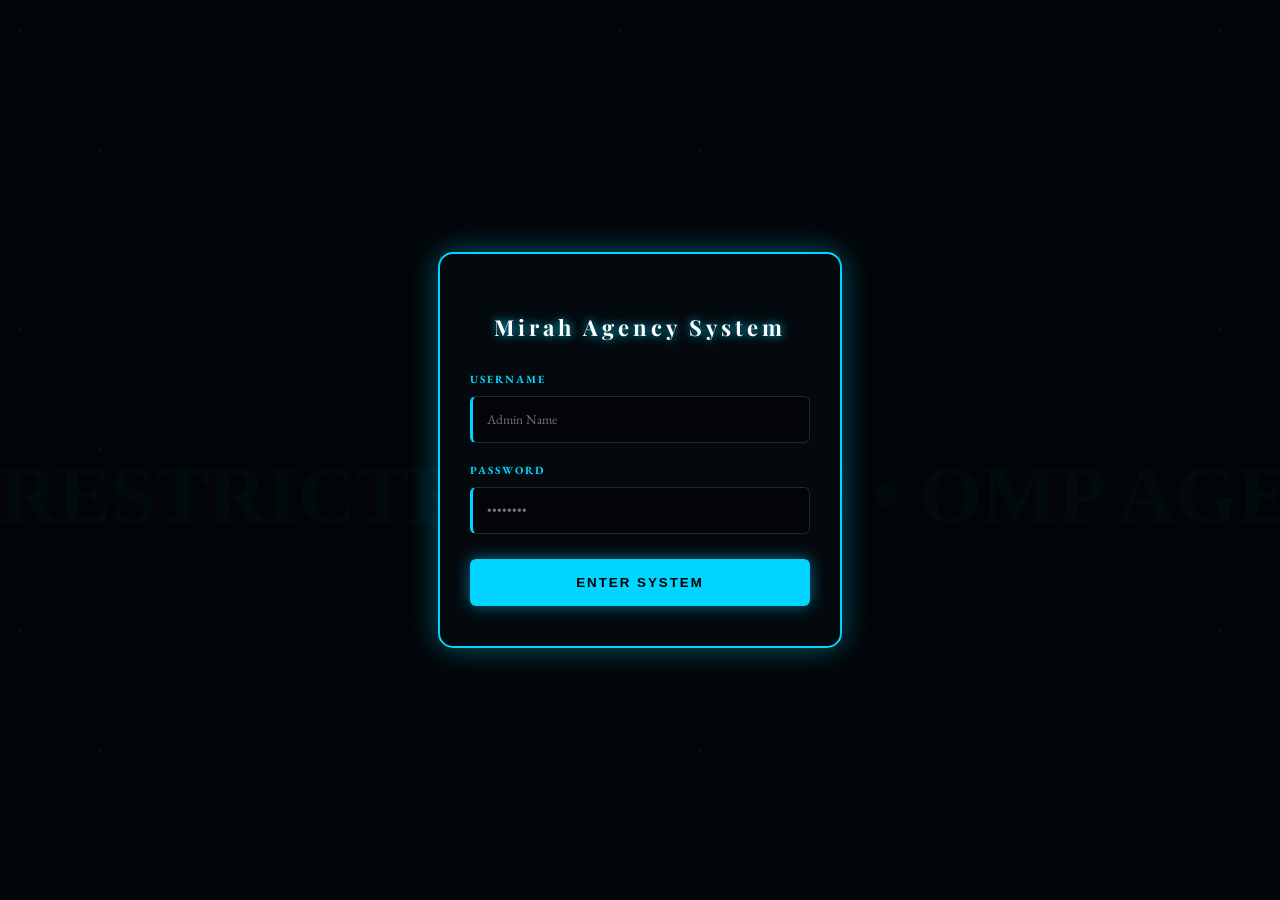
==== commit 8f5f42e6: "Update index.html" ====
--- a/index.html
+++ b/index.html
@@ -3,34 +3,181 @@
 <head>
     <meta charset="UTF-8">
     <meta name="viewport" content="width=device-width, initial-scale=1.0">
-    <title>Agency OMP - Salary System</title>
+    <title>Salary System - OMP Agency</title>
     <script src="auth.js"></script>
     <link href="https://fonts.googleapis.com/css2?family=Playfair+Display:wght@700&family=EB+Garamond:wght@400;700&display=swap" rel="stylesheet">
     <style>
-        :root { --neon-blue: #00d4ff; --neon-white: #ffffff; --neon-red: #ff0033; --dark-bg: #020508; --card-bg: rgba(255, 255, 255, 0.03); --blue-glow: 0 0 10px rgba(0, 212, 255, 0.5); --white-glow: 0 0 10px rgba(255, 255, 255, 0.8); --red-glow: 0 0 10px rgba(255, 0, 51, 0.7); }
-        body { background: var(--dark-bg); color: #fff; font-family: 'EB Garamond', serif; margin: 0; }
-        header { padding: 40px 20px; text-align: center; background: #05101a; border-bottom: 2px solid var(--neon-blue); }
-        h1 { font-family: 'Playfair Display', serif; color: var(--neon-white); text-shadow: var(--white-glow); margin: 0; letter-spacing: 5px; }
+        :root {
+            --neon-blue: #00d4ff;
+            --neon-white: #ffffff;
+            --neon-red: #ff0033;
+            --dark-bg: #020508; 
+            --card-bg: rgba(255, 255, 255, 0.03); 
+            --text: #ffffff;
+            --blue-glow: 0 0 10px rgba(0, 212, 255, 0.5), 0 0 20px rgba(0, 212, 255, 0.2);
+            --white-glow: 0 0 10px rgba(255, 255, 255, 0.8);
+            --red-glow: 0 0 10px rgba(255, 0, 51, 0.7);
+        }
+
+        body {
+            background: var(--dark-bg);
+            color: var(--text);
+            font-family: 'EB Garamond', serif;
+            margin: 0;
+            padding: 0;
+            overflow-x: hidden;
+            position: relative;
+        }
+
+        /* ═══ EFEK ANIMASI LATAR BELAKANG ═══ */
+        .bg-marquee {
+            position: fixed;
+            top: 250px;
+            left: 0;
+            width: 100%;
+            white-space: nowrap;
+            font-size: 80px;
+            font-family: 'Playfair Display', serif;
+            font-weight: bold;
+            color: rgba(0, 212, 255, 0.03);
+            text-transform: uppercase;
+            letter-spacing: 20px;
+            pointer-events: none;
+            z-index: -2;
+            animation: move-text 35s linear infinite;
+        }
+
+        @keyframes move-text {
+            0% { transform: translateX(100%); }
+            100% { transform: translateX(-100%); }
+        }
+
+        body::before {
+            content: "";
+            position: fixed;
+            top: 0; left: 0; width: 100%; height: 100%;
+            background: 
+                radial-gradient(1px 1px at 15px 25px, #fff, rgba(0,0,0,0)),
+                radial-gradient(1.5px 1.5px at 80px 120px, var(--neon-blue), rgba(0,0,0,0)),
+                radial-gradient(1px 1px at 180px 90px, #fff, rgba(0,0,0,0));
+            background-size: 280px 280px;
+            z-index: -1;
+            animation: stars-falling 22s linear infinite;
+            opacity: 0.3;
+        }
+
+        @keyframes stars-falling {
+            from { transform: translateY(0); }
+            to { transform: translateY(1000px); }
+        }
+
+        header {
+            padding: 40px 20px;
+            text-align: center;
+            background: linear-gradient(to bottom, #05101a, #020508);
+            border-bottom: 2px solid var(--neon-blue);
+            box-shadow: 0 4px 15px rgba(0, 212, 255, 0.3);
+            position: relative; z-index: 10;
+        }
+
+        h1 { 
+            font-family: 'Playfair Display', serif; 
+            color: var(--neon-white); 
+            margin: 0; 
+            letter-spacing: 5px; 
+            font-size: 36px; 
+            text-shadow: var(--white-glow), 0 0 15px var(--neon-blue); 
+        }
+
+        .auth-tag { color: var(--neon-blue); margin-top: 12px; font-weight: bold; font-size: 12px; text-shadow: var(--blue-glow); text-transform: uppercase; letter-spacing: 2px; }
+
         nav { background: rgba(0, 0, 0, 0.8); padding: 12px 0; border-bottom: 1px solid #0a1a2a; text-align: center; position: sticky; top: 0; z-index: 100; backdrop-filter: blur(10px); }
-        .nav-inner a { color: #88a0b0; text-decoration: none; margin: 0 15px; text-transform: uppercase; font-size: 11px; cursor: pointer; }
-        .nav-inner a.active { color: var(--neon-blue); font-weight: bold; text-shadow: var(--blue-glow); }
-        .btn-logout { color: var(--neon-red) !important; border: 1px solid var(--neon-red) !important; padding: 4px 12px !important; border-radius: 4px !important; }
-        main { padding: 40px 20px; max-width: 1200px; margin: auto; }
-        .card { background: var(--card-bg); padding: 30px; border-radius: 12px; border: 1px solid rgba(0, 212, 255, 0.2); margin-bottom: 40px; }
+        .nav-inner a { color: #88a0b0; text-decoration: none; margin: 0 15px; text-transform: uppercase; font-size: 11px; transition: 0.3s; cursor: pointer; }
+        .nav-inner a:hover, .nav-inner a.active { color: var(--neon-blue); font-weight: bold; text-shadow: var(--blue-glow); }
+
+        .btn-logout {
+            color: var(--neon-red) !important;
+            font-weight: bold !important;
+            border: 1px solid var(--neon-red) !important;
+            padding: 4px 12px !important;
+            border-radius: 4px !important;
+            margin-left: 10px !important;
+            text-shadow: var(--red-glow);
+            transition: 0.4s;
+        }
+
+        main { padding: 20px; max-width: 1200px; margin: auto; position: relative; z-index: 5; }
+
+        .card { 
+            background: var(--card-bg); 
+            padding: 30px; 
+            border-radius: 12px; 
+            border: 1px solid rgba(0, 212, 255, 0.2); 
+            margin-bottom: 40px; 
+            backdrop-filter: blur(10px);
+            box-shadow: 0 10px 30px rgba(0,0,0,0.5);
+        }
+
         .grid-horizontal { display: grid; grid-template-columns: repeat(4, 1fr); gap: 15px; margin-bottom: 15px; }
-        input, select { width: 100%; padding: 12px; background: rgba(0, 0, 0, 0.5); border: 1px solid #1a2a3a; color: #fff; border-radius: 4px; }
-        .btn-submit { grid-column: span 4; padding: 18px; background: transparent; color: var(--neon-blue); border: 2px solid var(--neon-blue); font-weight: bold; cursor: pointer; text-transform: uppercase; }
-        .table-container { overflow-x: auto; }
-        table { width: 100%; border-collapse: collapse; background: rgba(0, 0, 0, 0.3); }
-        th { background: #05101a; color: var(--neon-blue); padding: 15px; border-bottom: 2px solid var(--neon-blue); font-size: 11px; }
-        td { padding: 12px; border-bottom: 1px solid #1a2a3a; text-align: center; font-size: 13px; }
+        
+        input, select { 
+            width: 100%; 
+            padding: 12px; 
+            background: rgba(0, 0, 0, 0.6); 
+            border: 1px solid #1a2a3a; 
+            color: #fff; 
+            border-radius: 4px; 
+            box-sizing: border-box;
+            font-family: 'EB Garamond', serif;
+        }
+        
+        input:focus { border-color: var(--neon-blue); outline: none; box-shadow: var(--blue-glow); }
+
+        .btn-submit { 
+            grid-column: span 4; 
+            padding: 18px; 
+            background: transparent; 
+            color: var(--neon-blue); 
+            border: 2px solid var(--neon-blue); 
+            font-weight: bold; 
+            cursor: pointer; 
+            text-transform: uppercase; 
+            letter-spacing: 2px;
+            transition: 0.3s;
+        }
+        
+        .btn-submit:hover { background: var(--neon-blue); color: #000; box-shadow: var(--blue-glow); }
+
+        .table-container { 
+            background: var(--card-bg);
+            border-radius: 12px;
+            border: 1px solid rgba(0, 212, 255, 0.2);
+            overflow-x: auto; 
+            backdrop-filter: blur(10px);
+        }
+
+        table { width: 100%; border-collapse: collapse; font-size: 13px; }
+        th { background: #05101a; color: var(--neon-blue); padding: 15px; border-bottom: 2px solid var(--neon-blue); text-transform: uppercase; font-size: 11px; }
+        td { padding: 12px; border-bottom: 1px solid #1a2a3a; text-align: center; color: #cbd5e0; }
+        
+        .btn-delete { background: transparent; color: var(--neon-red); border: 1px solid var(--neon-red); padding: 4px 8px; border-radius: 4px; cursor: pointer; }
+        .btn-delete:hover { background: var(--neon-red); color: #fff; }
+
+        @media (max-width: 800px) {
+            .grid-horizontal { grid-template-columns: 1fr 1fr; }
+            .btn-submit { grid-column: span 2; }
+        }
     </style>
 </head>
 <body>
+
+    <div class="bg-marquee">MIRAH AGENCY • SALARY SYSTEM • MIRAH AGENCY</div>
+
     <header>
         <h1>Mirah Agency</h1>
-        <div style="color: var(--neon-blue); margin-top: 12px; font-weight: bold; font-size: 12px; letter-spacing: 2px;">Authorized by: Momo OMP</div>
+        <div class="auth-tag">Authorized by: Momo OMP</div>
     </header>
+
     <nav>
         <div class="nav-inner">
             <a href="index.html" class="active">Salary Calculator</a>
@@ -40,6 +187,7 @@
             <a onclick="logoutSystem()" class="btn-logout">LOGOUT</a>
         </div>
     </nav>
+
     <main>
         <div class="card">
             <div class="grid-horizontal">
@@ -51,22 +199,28 @@
             <div class="grid-horizontal">
                 <div><input type="text" id="resLevel" readonly placeholder="Level"></div>
                 <div><input type="text" id="resGajiUSD" readonly placeholder="Gaji $"></div>
-                <div><input type="text" id="resTotalIDR" readonly style="color:var(--neon-blue)" placeholder="Total Rp"></div>
+                <div><input type="text" id="resTotalIDR" readonly style="color:var(--neon-blue); font-weight:bold;" placeholder="Total Rp"></div>
                 <div><select id="status"><option value="Waiting">Waiting</option><option value="Done">Done</option></select></div>
                 <button class="btn-submit" onclick="simpanData()">Submit to Ledger</button>
             </div>
         </div>
+
         <div class="table-container">
             <table>
-                <thead><tr><th>ID</th><th>NAMA</th><th>LVL</th><th>KOIN</th><th>BASE ($)</th><th>GAJI (Rp)</th><th>KASBON</th><th>TOTAL</th><th>STATUS</th><th>AKSI</th></tr></thead>
+                <thead>
+                    <tr><th>ID</th><th>NAMA</th><th>LVL</th><th>KOIN</th><th>BASE ($)</th><th>GAJI (Rp)</th><th>KASBON</th><th>TOTAL</th><th>STATUS</th><th>AKSI</th></tr>
+                </thead>
                 <tbody id="tableBody"></tbody>
             </table>
         </div>
     </main>
+
     <script>
         const KURS = 15500;
         const masterGaji = [{koin:5000,lvl:'A',usd:2.5},{koin:8000,lvl:'B',usd:4.0},{koin:13000,lvl:'C',usd:6.5},{koin:19000,lvl:'D',usd:9.4},{koin:27000,lvl:'E',usd:13.2},{koin:37000,lvl:'F',usd:18.0},{koin:52000,lvl:'G',usd:25.1},{koin:67000,lvl:'H',usd:32.1},{koin:88000,lvl:'I',usd:42.0},{koin:110000,lvl:'J',usd:52.1},{koin:135000,lvl:'K',usd:63.0},{koin:165000,lvl:'L',usd:76.0},{koin:195000,lvl:'M',usd:89.0},{koin:230000,lvl:'N',usd:104.0},{koin:270000,lvl:'O',usd:121.0},{koin:310000,lvl:'P',usd:137.0},{koin:360000,lvl:'Q',usd:157.0},{koin:400000,lvl:'S1',usd:168.0},{koin:450000,lvl:'S2',usd:180.0},{koin:500000,lvl:'S3',usd:195.0},{koin:650000,lvl:'S4',usd:250.0},{koin:800000,lvl:'S5',usd:300.0},{koin:950000,lvl:'S6',usd:350.0},{koin:1100000,lvl:'S7',usd:395.0}];
+        
         let currentData = { lvl: '-', usd: 0 };
+
         function hitungGaji() {
             const koin = parseInt(document.getElementById('inputKoin').value) || 0;
             const kasbon = parseInt(document.getElementById('inputKasbon').value) || 0;
@@ -78,6 +232,7 @@
             document.getElementById('resGajiUSD').value = hasil.usd + " $";
             document.getElementById('resTotalIDR').value = "Rp " + gajiBersih.toLocaleString('id-ID');
         }
+
         function simpanData() {
             const id = document.getElementById('hostID').value;
             const nama = document.getElementById('hostName').value;
@@ -90,7 +245,13 @@
             db.push(entry);
             localStorage.setItem('agencyData', JSON.stringify(db));
             renderTable(db);
-        }
+            // Reset input after submit
+            document.getElementById('hostID').value = '';
+            document.getElementById('hostName').value = '';
+            document.getElementById('inputKoin').value = '';
+            document.getElementById('inputKasbon').value = '';
+        }
+
         function renderTable(data) {
             const tbody = document.getElementById('tableBody');
             tbody.innerHTML = "";
@@ -106,17 +267,23 @@
                     <td>${item.usd}$</td>
                     <td>Rp ${item.kotor.toLocaleString()}</td>
                     <td ${editAttr} style="${editBg}color:var(--neon-red);" onblur="updateRow(${index},'kasbon',this.innerText)">${item.kasbon}</td>
-                    <td style="color:var(--neon-blue)">Rp ${item.bersih.toLocaleString()}</td>
-                    <td><select onchange="updateRow(${index},'status',this.value)"><option value="Waiting" ${item.status==='Waiting'?'selected':''}>Waiting</option><option value="Done" ${item.status==='Done'?'selected':''}>Done</option></select></td>
-                    <td><button onclick="hapusData(${index})">Hapus</button></td>
+                    <td style="color:var(--neon-blue); font-weight:bold;">Rp ${item.bersih.toLocaleString()}</td>
+                    <td>
+                        <select onchange="updateRow(${index},'status',this.value)" style="padding:4px; font-size:11px;">
+                            <option value="Waiting" ${item.status==='Waiting'?'selected':''}>Waiting</option>
+                            <option value="Done" ${item.status==='Done'?'selected':''}>Done</option>
+                        </select>
+                    </td>
+                    <td><button class="btn-delete" onclick="hapusData(${index})">Hapus</button></td>
                 </tr>`;
             });
         }
+
         function updateRow(index, field, value) {
             let db = JSON.parse(localStorage.getItem('agencyData'));
             if (db[index].status === 'Done' && field !== 'status') return renderTable(db);
             if (field === 'koin' || field === 'kasbon') {
-                db[index][field] = parseInt(value.replace(/\D/g,'')) || 0;
+                db[index][field] = parseInt(value.toString().replace(/\D/g,'')) || 0;
                 let c = {lvl:'-',usd:0};
                 for(let i=masterGaji.length-1;i>=0;i--) if(db[index].koin>=masterGaji[i].koin){c=masterGaji[i];break;}
                 db[index].lvl=c.lvl; db[index].usd=c.usd; db[index].kotor=c.usd*KURS; db[index].bersih=db[index].kotor-db[index].kasbon;
@@ -124,8 +291,25 @@
             localStorage.setItem('agencyData', JSON.stringify(db));
             renderTable(db);
         }
-        function hapusData(index) { let db = JSON.parse(localStorage.getItem('agencyData')); db.splice(index,1); localStorage.setItem('agencyData',JSON.stringify(db)); renderTable(db); }
-        window.onload = () => { const s = localStorage.getItem('agencyData'); if(s) renderTable(JSON.parse(s)); };
+
+        function hapusData(index) { 
+            if(confirm("Hapus data ini?")) {
+                let db = JSON.parse(localStorage.getItem('agencyData')); 
+                db.splice(index,1); 
+                localStorage.setItem('agencyData',JSON.stringify(db)); 
+                renderTable(db); 
+            }
+        }
+
+        window.onload = () => { 
+            const s = localStorage.getItem('agencyData'); 
+            if(s) renderTable(JSON.parse(s)); 
+        };
+
+        function logoutSystem() {
+            localStorage.removeItem('isLoggedIn');
+            window.location.href = 'login.html';
+        }
     </script>
 </body>
 </html>
